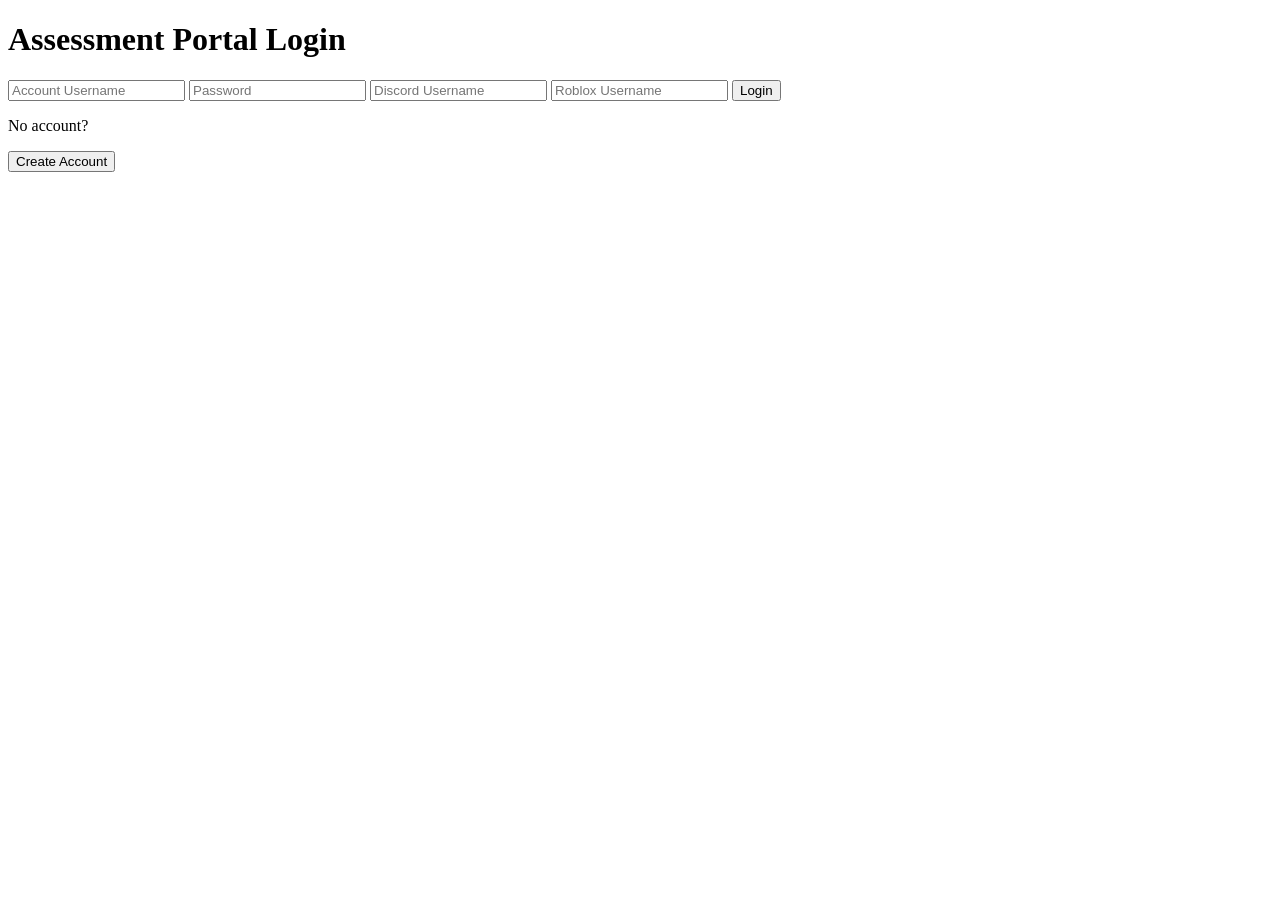
==== index.html @ 2d194c48 "Create index.html for assessment portal login" ====
<!DOCTYPE html>
<html>
<head>
<title>Assessment Portal</title>
<link rel="stylesheet" href="style.css">
</head>

<body>

<h1>Assessment Portal Login</h1>

<input id="username" placeholder="Account Username">

<input id="password" type="password" placeholder="Password">

<input id="discord" placeholder="Discord Username">

<input id="roblox" placeholder="Roblox Username">

<button onclick="login()">Login</button>

<p>No account?</p>

<a href="register.html">
<button>Create Account</button>
</a>

<script src="auth.js"></script>

</body>
</html>
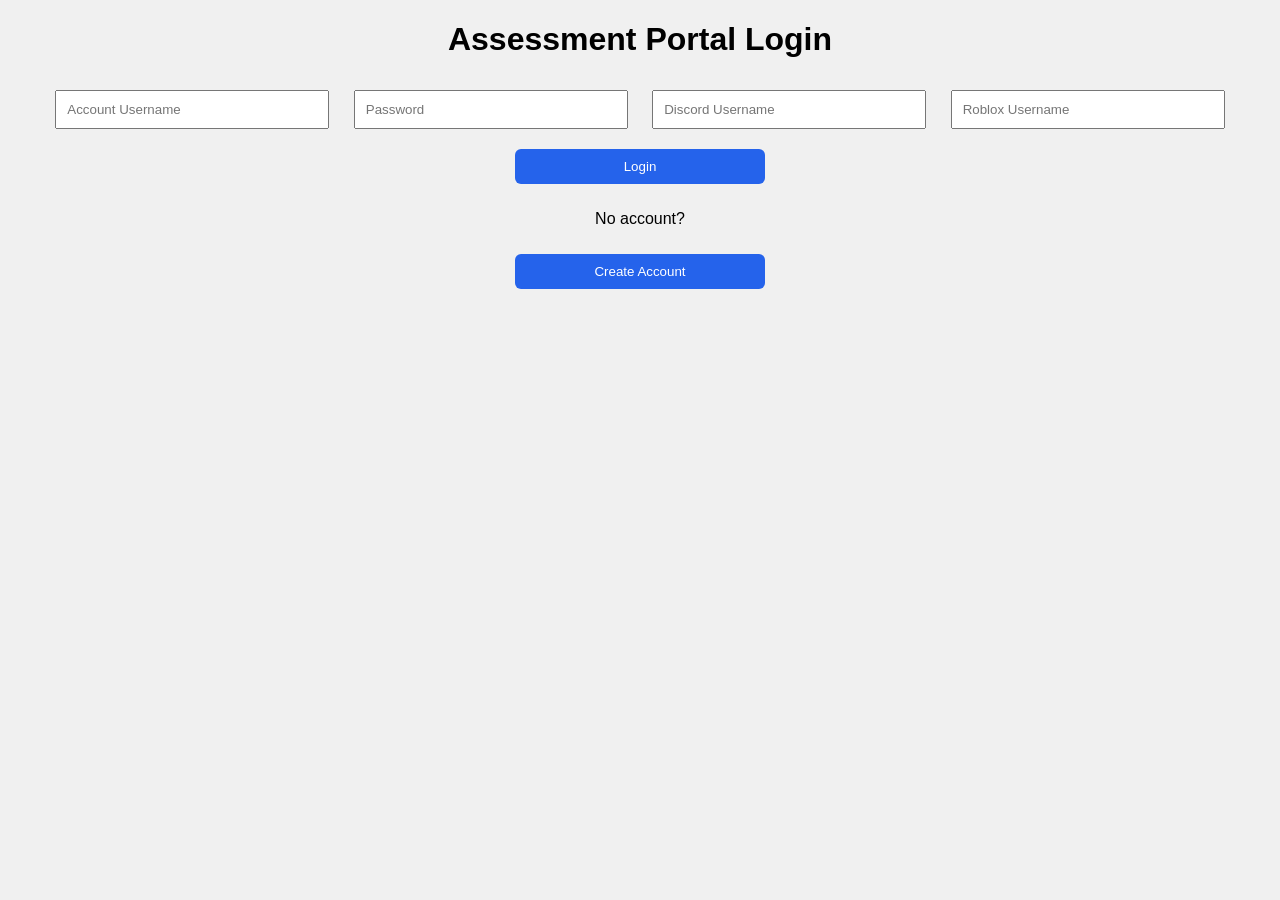
==== commit f7a9878f: "Clean up index.html formatting Removed unnecessary whitespace and added a newline at the end of the " ====
--- a/index.html
+++ b/index.html
@@ -4,28 +4,22 @@
 <title>Assessment Portal</title>
 <link rel="stylesheet" href="style.css">
 </head>
-
 <body>
 
 <h1>Assessment Portal Login</h1>
 
 <input id="username" placeholder="Account Username">
-
 <input id="password" type="password" placeholder="Password">
-
 <input id="discord" placeholder="Discord Username">
-
 <input id="roblox" placeholder="Roblox Username">
 
 <button onclick="login()">Login</button>
 
 <p>No account?</p>
-
 <a href="register.html">
 <button>Create Account</button>
 </a>
 
 <script src="auth.js"></script>
-
 </body>
 </html>
--- a/style.css
+++ b/style.css
@@ -0,0 +1,29 @@
+body {
+  font-family: Arial;
+  text-align: center;
+  background: #f0f0f0;
+}
+
+input, button {
+  margin: 10px;
+  padding: 10px;
+  width: 250px;
+}
+
+button {
+  background: #2563eb;
+  color: white;
+  border: none;
+  border-radius: 6px;
+  cursor: pointer;
+}
+
+table {
+  margin: 20px auto;
+  border-collapse: collapse;
+}
+
+th, td {
+  padding: 8px 12px;
+  border: 1px solid #333;
+}
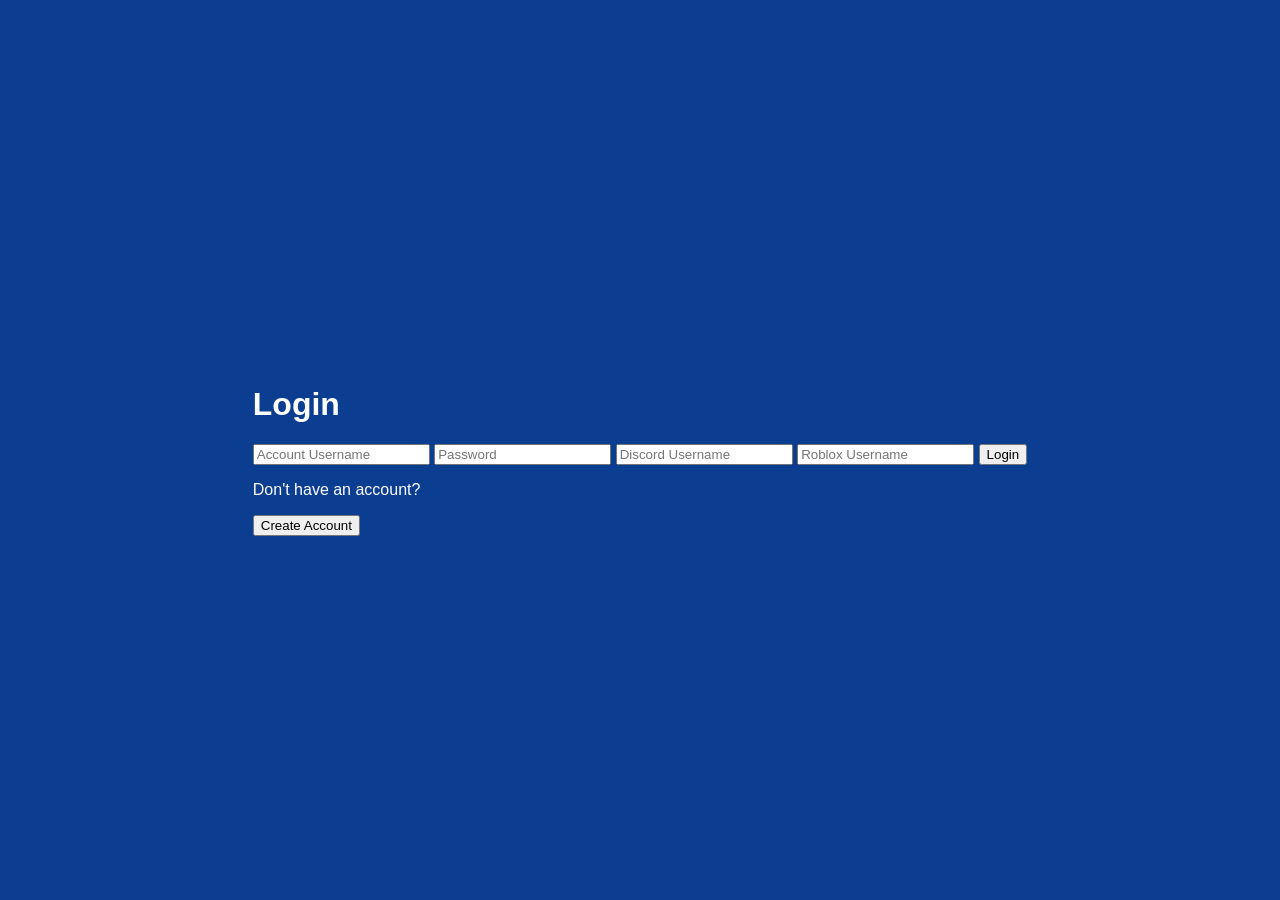
==== commit 04435e9b: "Update index.html" ====
--- a/index.html
+++ b/index.html
@@ -1,24 +1,24 @@
 <!DOCTYPE html>
-<html>
+<html lang="en">
 <head>
-<title>Assessment Portal</title>
+<meta charset="UTF-8">
+<title>Assessment Portal Login</title>
 <link rel="stylesheet" href="style.css">
 </head>
 <body>
 
-<h1>Assessment Portal Login</h1>
+<div class="container">
+  <h1>Login</h1>
+  <input id="username" placeholder="Account Username">
+  <input id="password" type="password" placeholder="Password">
+  <input id="discord" placeholder="Discord Username">
+  <input id="roblox" placeholder="Roblox Username">
 
-<input id="username" placeholder="Account Username">
-<input id="password" type="password" placeholder="Password">
-<input id="discord" placeholder="Discord Username">
-<input id="roblox" placeholder="Roblox Username">
+  <button onclick="login()">Login</button>
 
-<button onclick="login()">Login</button>
-
-<p>No account?</p>
-<a href="register.html">
-<button>Create Account</button>
-</a>
+  <p>Don't have an account?</p>
+  <a href="register.html"><button>Create Account</button></a>
+</div>
 
 <script src="auth.js"></script>
 </body>
--- a/style.css
+++ b/style.css
@@ -1,29 +1,70 @@
+/* Dark blue modern theme */
 body {
-  font-family: Arial;
-  text-align: center;
-  background: #f0f0f0;
+  font-family: 'Segoe UI', Tahoma, Geneva, Verdana, sans-serif;
+  background-color: #0b3d91;
+  color: #fff;
+  display: flex;
+  justify-content: center;
+  align-items: center;
+  height: 100vh;
+  margin: 0;
 }
 
-input, button {
-  margin: 10px;
-  padding: 10px;
-  width: 250px;
+.exam-container {
+  background-color: #142e6f;
+  padding: 40px;
+  border-radius: 15px;
+  box-shadow: 0 8px 20px rgba(0,0,0,0.5);
+  width: 400px;
+  text-align: center;
 }
 
-button {
-  background: #2563eb;
-  color: white;
-  border: none;
-  border-radius: 6px;
-  cursor: pointer;
+h2 {
+  font-size: 1.5em;
+  margin-bottom: 30px;
 }
 
-table {
-  margin: 20px auto;
-  border-collapse: collapse;
+.answer-btn {
+  background-color: #1e4bb8;
+  border: none;
+  border-radius: 10px;
+  padding: 12px 20px;
+  margin: 5px 0;
+  color: #fff;
+  font-size: 1em;
+  width: 100%;
+  cursor: pointer;
+  transition: background 0.3s, transform 0.2s;
 }
 
-th, td {
-  padding: 8px 12px;
-  border: 1px solid #333;
+.answer-btn:hover {
+  background-color: #3a66cc;
+  transform: translateY(-2px);
 }
+
+.answer-btn.selected {
+  background-color: #ffc107;
+  color: #000;
+}
+
+#nextBtn {
+  margin-top: 20px;
+  padding: 12px 20px;
+  font-size: 1em;
+  border: none;
+  border-radius: 10px;
+  background-color: #ff9800;
+  color: #000;
+  cursor: pointer;
+  transition: background 0.3s, transform 0.2s;
+}
+
+#nextBtn:disabled {
+  background-color: #555;
+  cursor: not-allowed;
+}
+
+#nextBtn:hover:not(:disabled) {
+  background-color: #ffc107;
+  transform: translateY(-2px);
+}
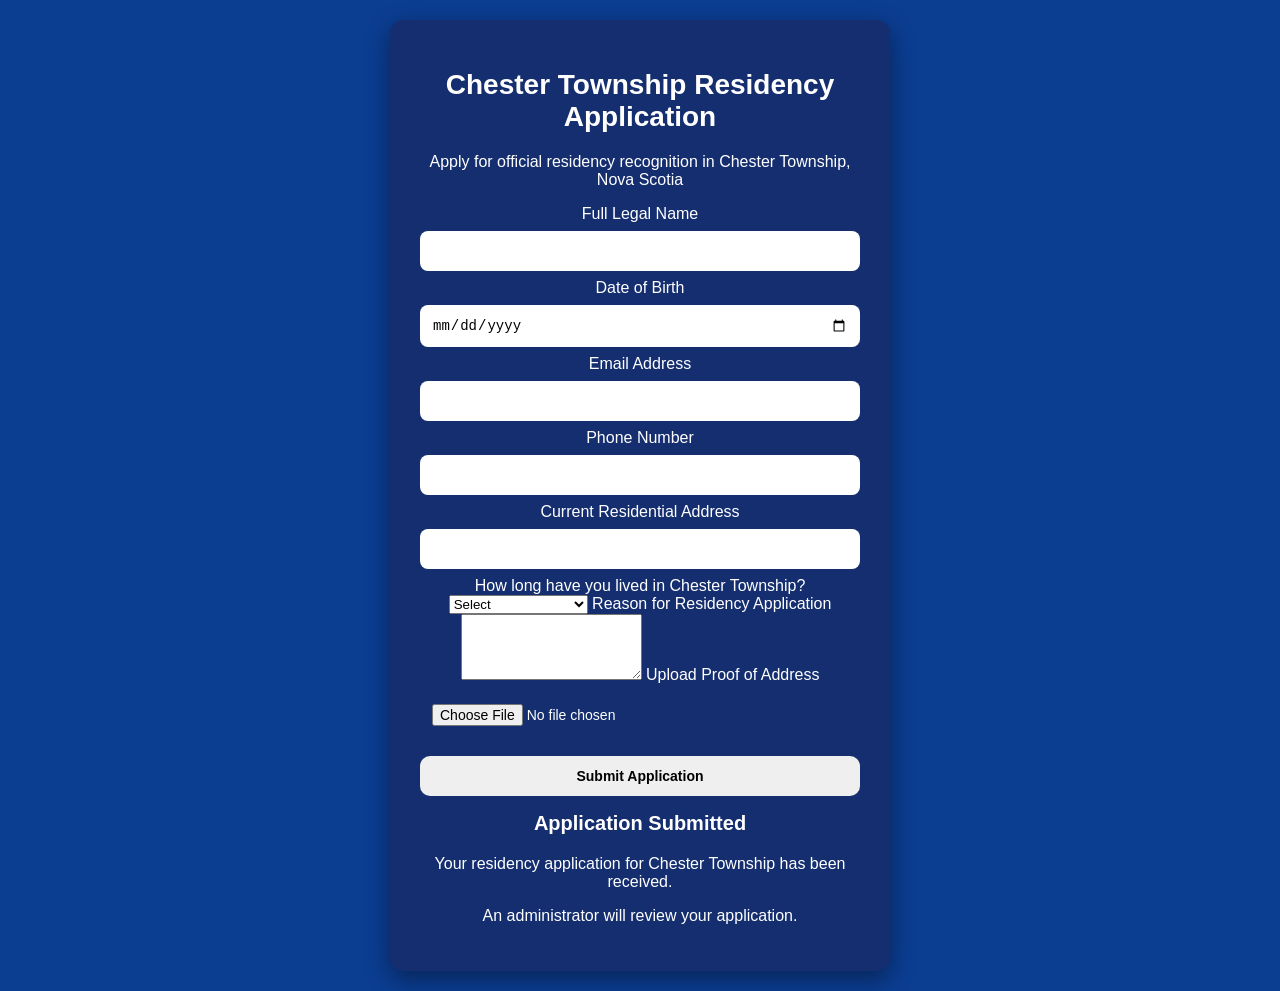
==== commit eea39a4d: "Update index.html" ====
--- a/index.html
+++ b/index.html
@@ -2,24 +2,63 @@
 <html lang="en">
 <head>
 <meta charset="UTF-8">
-<title>Assessment Portal Login</title>
+<title>Chester Township Residency Application</title>
 <link rel="stylesheet" href="style.css">
+<link href="https://fonts.googleapis.com/css2?family=Poppins:wght@300;400;600&display=swap" rel="stylesheet">
 </head>
+
 <body>
 
 <div class="container">
-  <h1>Login</h1>
-  <input id="username" placeholder="Account Username">
-  <input id="password" type="password" placeholder="Password">
-  <input id="discord" placeholder="Discord Username">
-  <input id="roblox" placeholder="Roblox Username">
 
-  <button onclick="login()">Login</button>
+<h1>Chester Township Residency Application</h1>
+<p class="subtitle">Apply for official residency recognition in Chester Township, Nova Scotia</p>
 
-  <p>Don't have an account?</p>
-  <a href="register.html"><button>Create Account</button></a>
+<form id="applicationForm">
+
+<label>Full Legal Name</label>
+<input type="text" required>
+
+<label>Date of Birth</label>
+<input type="date" required>
+
+<label>Email Address</label>
+<input type="email" required>
+
+<label>Phone Number</label>
+<input type="tel">
+
+<label>Current Residential Address</label>
+<input type="text" required>
+
+<label>How long have you lived in Chester Township?</label>
+<select required>
+<option value="">Select</option>
+<option>Less than 6 months</option>
+<option>6 months - 1 year</option>
+<option>1 - 3 years</option>
+<option>3+ years</option>
+</select>
+
+<label>Reason for Residency Application</label>
+<textarea rows="4" required></textarea>
+
+<label>Upload Proof of Address</label>
+<input type="file">
+
+<button type="submit">Submit Application</button>
+
+</form>
+
+<div id="confirmation" class="hidden">
+<h2>Application Submitted</h2>
+<p>Your residency application for Chester Township has been received.</p>
+<p>An administrator will review your application.</p>
 </div>
 
-<script src="auth.js"></script>
+</div>
+
+<script src="exam.js"></script>
+
 </body>
 </html>
--- a/style.css
+++ b/style.css
@@ -1,62 +1,106 @@
-/* Dark blue modern theme */
+/* Modern responsive layout */
+
+* {
+  box-sizing: border-box;
+}
+
 body {
-  font-family: 'Segoe UI', Tahoma, Geneva, Verdana, sans-serif;
+  font-family: "Segoe UI", Arial, sans-serif;
   background-color: #0b3d91;
-  color: #fff;
+  color: white;
+  margin: 0;
+  padding: 20px;
+
   display: flex;
   justify-content: center;
   align-items: center;
-  height: 100vh;
-  margin: 0;
+  min-height: 100vh;
 }
 
+/* Main containers */
+
+.container,
 .exam-container {
   background-color: #142e6f;
-  padding: 40px;
-  border-radius: 15px;
-  box-shadow: 0 8px 20px rgba(0,0,0,0.5);
-  width: 400px;
+
+  width: 100%;
+  max-width: 500px;
+
+  padding: 30px;
+  border-radius: 14px;
+
+  box-shadow: 0 8px 25px rgba(0,0,0,0.4);
   text-align: center;
 }
 
+/* Titles */
+
+h1 {
+  font-size: 28px;
+  margin-bottom: 20px;
+}
+
 h2 {
-  font-size: 1.5em;
-  margin-bottom: 30px;
+  font-size: 20px;
+  margin-bottom: 20px;
 }
+
+/* Inputs */
+
+input {
+  width: 100%;
+  padding: 12px;
+
+  margin: 8px 0;
+
+  border-radius: 8px;
+  border: none;
+
+  font-size: 14px;
+}
+
+/* Buttons */
+
+button {
+  width: 100%;
+  padding: 12px;
+
+  margin-top: 10px;
+
+  border-radius: 10px;
+  border: none;
+
+  font-weight: 600;
+  font-size: 14px;
+
+  cursor: pointer;
+}
+
+/* Answer buttons */
 
 .answer-btn {
   background-color: #1e4bb8;
-  border: none;
-  border-radius: 10px;
-  padding: 12px 20px;
-  margin: 5px 0;
-  color: #fff;
-  font-size: 1em;
-  width: 100%;
-  cursor: pointer;
-  transition: background 0.3s, transform 0.2s;
+  color: white;
+
+  margin: 6px 0;
 }
 
 .answer-btn:hover {
   background-color: #3a66cc;
-  transform: translateY(-2px);
 }
+
+/* Selected answer */
 
 .answer-btn.selected {
   background-color: #ffc107;
-  color: #000;
+  color: black;
 }
 
+/* Next button */
+
 #nextBtn {
-  margin-top: 20px;
-  padding: 12px 20px;
-  font-size: 1em;
-  border: none;
-  border-radius: 10px;
   background-color: #ff9800;
-  color: #000;
-  cursor: pointer;
-  transition: background 0.3s, transform 0.2s;
+  color: black;
 }
 
 #nextBtn:disabled {
@@ -64,7 +108,25 @@
   cursor: not-allowed;
 }
 
-#nextBtn:hover:not(:disabled) {
-  background-color: #ffc107;
-  transform: translateY(-2px);
+/* Mobile improvements */
+
+@media (max-width: 600px) {
+
+  body {
+    padding: 10px;
+  }
+
+  .container,
+  .exam-container {
+    padding: 20px;
+  }
+
+  h1 {
+    font-size: 22px;
+  }
+
+  h2 {
+    font-size: 18px;
+  }
+
 }
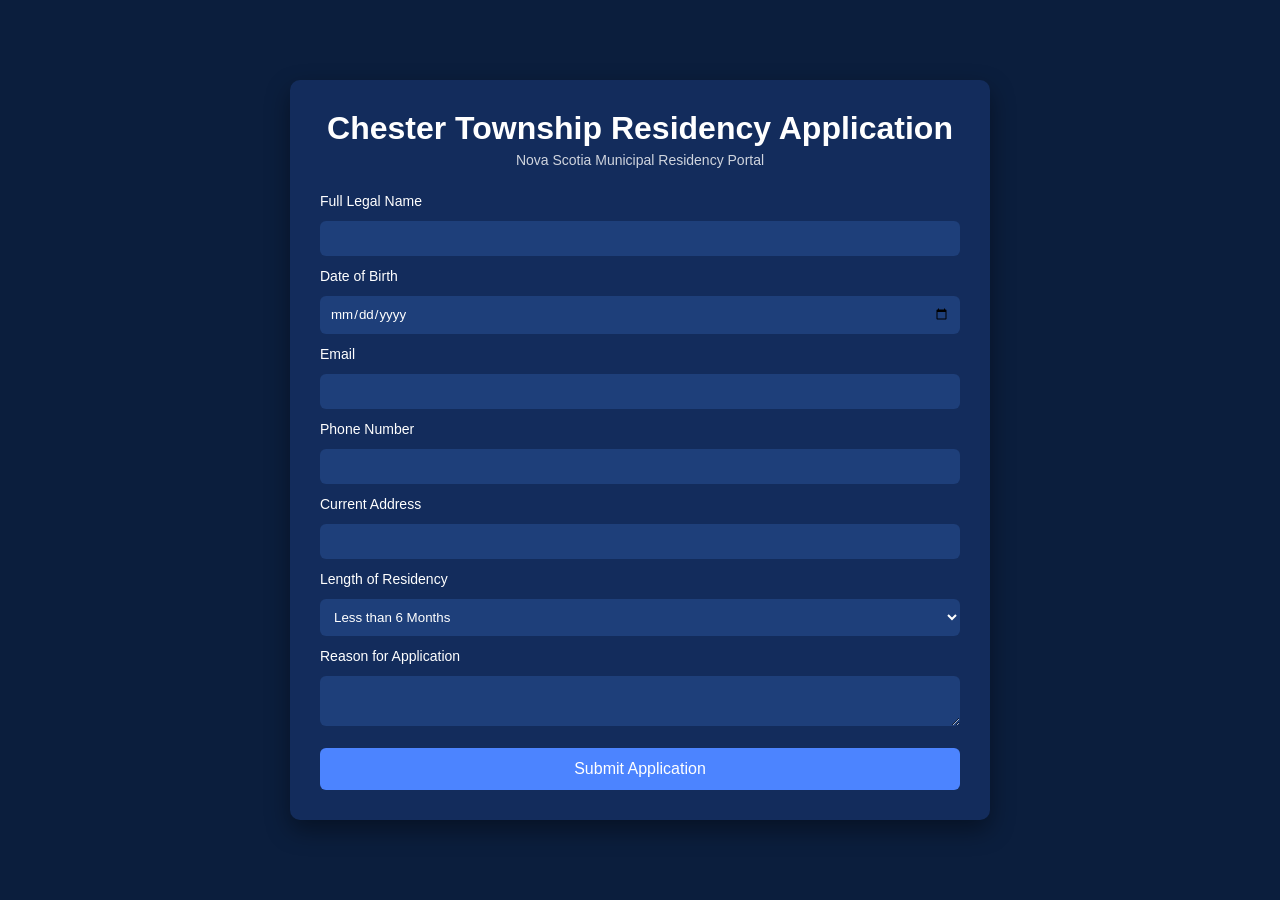
==== commit c3c17bc4: "Update index.html" ====
--- a/index.html
+++ b/index.html
@@ -1,10 +1,12 @@
 <!DOCTYPE html>
-<html lang="en">
+<html>
 <head>
 <meta charset="UTF-8">
 <title>Chester Township Residency Application</title>
+
 <link rel="stylesheet" href="style.css">
 <link href="https://fonts.googleapis.com/css2?family=Poppins:wght@300;400;600&display=swap" rel="stylesheet">
+
 </head>
 
 <body>
@@ -12,53 +14,54 @@
 <div class="container">
 
 <h1>Chester Township Residency Application</h1>
-<p class="subtitle">Apply for official residency recognition in Chester Township, Nova Scotia</p>
+<p class="subtitle">Nova Scotia Municipal Residency Portal</p>
 
 <form id="applicationForm">
 
 <label>Full Legal Name</label>
-<input type="text" required>
+<input type="text" id="name" required>
 
 <label>Date of Birth</label>
-<input type="date" required>
+<input type="date" id="dob" required>
 
-<label>Email Address</label>
-<input type="email" required>
+<label>Email</label>
+<input type="email" id="email" required>
 
 <label>Phone Number</label>
-<input type="tel">
+<input type="text" id="phone">
 
-<label>Current Residential Address</label>
-<input type="text" required>
+<label>Current Address</label>
+<input type="text" id="address" required>
 
-<label>How long have you lived in Chester Township?</label>
-<select required>
-<option value="">Select</option>
-<option>Less than 6 months</option>
-<option>6 months - 1 year</option>
-<option>1 - 3 years</option>
-<option>3+ years</option>
+<label>Length of Residency</label>
+<select id="length">
+<option>Less than 6 Months</option>
+<option>6 Months - 1 Year</option>
+<option>1 - 3 Years</option>
+<option>3+ Years</option>
 </select>
 
-<label>Reason for Residency Application</label>
-<textarea rows="4" required></textarea>
-
-<label>Upload Proof of Address</label>
-<input type="file">
+<label>Reason for Application</label>
+<textarea id="reason"></textarea>
 
 <button type="submit">Submit Application</button>
 
 </form>
 
 <div id="confirmation" class="hidden">
+
 <h2>Application Submitted</h2>
-<p>Your residency application for Chester Township has been received.</p>
-<p>An administrator will review your application.</p>
+<p id="appID"></p>
+
+<button onclick="downloadPDF()">Download Copy</button>
+
 </div>
 
 </div>
 
-<script src="exam.js"></script>
+<script src="database.js"></script>
+<script src="apply.js"></script>
+<script src="pdf.js"></script>
 
 </body>
 </html>
--- a/style.css
+++ b/style.css
@@ -1,132 +1,82 @@
-/* Modern responsive layout */
-
-* {
-  box-sizing: border-box;
+*{
+box-sizing:border-box;
+margin:0;
+padding:0;
+font-family:'Poppins',sans-serif;
 }
 
-body {
-  font-family: "Segoe UI", Arial, sans-serif;
-  background-color: #0b3d91;
-  color: white;
-  margin: 0;
-  padding: 20px;
-
-  display: flex;
-  justify-content: center;
-  align-items: center;
-  min-height: 100vh;
+body{
+background:#0b1e3d;
+display:flex;
+justify-content:center;
+align-items:center;
+min-height:100vh;
+color:white;
 }
 
-/* Main containers */
-
-.container,
-.exam-container {
-  background-color: #142e6f;
-
-  width: 100%;
-  max-width: 500px;
-
-  padding: 30px;
-  border-radius: 14px;
-
-  box-shadow: 0 8px 25px rgba(0,0,0,0.4);
-  text-align: center;
+.container{
+background:#132c5c;
+padding:30px;
+border-radius:10px;
+width:90%;
+max-width:700px;
+box-shadow:0 10px 25px rgba(0,0,0,0.4);
 }
 
-/* Titles */
-
-h1 {
-  font-size: 28px;
-  margin-bottom: 20px;
+h1{
+text-align:center;
+margin-bottom:5px;
 }
 
-h2 {
-  font-size: 20px;
-  margin-bottom: 20px;
+.subtitle{
+text-align:center;
+margin-bottom:25px;
+font-size:14px;
+opacity:0.8;
 }
 
-/* Inputs */
-
-input {
-  width: 100%;
-  padding: 12px;
-
-  margin: 8px 0;
-
-  border-radius: 8px;
-  border: none;
-
-  font-size: 14px;
+form{
+display:flex;
+flex-direction:column;
+gap:12px;
 }
 
-/* Buttons */
-
-button {
-  width: 100%;
-  padding: 12px;
-
-  margin-top: 10px;
-
-  border-radius: 10px;
-  border: none;
-
-  font-weight: 600;
-  font-size: 14px;
-
-  cursor: pointer;
+label{
+font-size:14px;
 }
 
-/* Answer buttons */
-
-.answer-btn {
-  background-color: #1e4bb8;
-  color: white;
-
-  margin: 6px 0;
+input, textarea, select{
+padding:10px;
+border:none;
+border-radius:6px;
+background:#1e3f7a;
+color:white;
 }
 
-.answer-btn:hover {
-  background-color: #3a66cc;
+input::placeholder{
+color:#ccc;
 }
 
-/* Selected answer */
-
-.answer-btn.selected {
-  background-color: #ffc107;
-  color: black;
+button{
+margin-top:10px;
+padding:12px;
+border:none;
+border-radius:6px;
+background:#4c84ff;
+color:white;
+font-size:16px;
+cursor:pointer;
 }
 
-/* Next button */
-
-#nextBtn {
-  background-color: #ff9800;
-  color: black;
+button:hover{
+background:#3567d6;
 }
 
-#nextBtn:disabled {
-  background-color: #555;
-  cursor: not-allowed;
+.hidden{
+display:none;
 }
 
-/* Mobile improvements */
-
-@media (max-width: 600px) {
-
-  body {
-    padding: 10px;
-  }
-
-  .container,
-  .exam-container {
-    padding: 20px;
-  }
-
-  h1 {
-    font-size: 22px;
-  }
-
-  h2 {
-    font-size: 18px;
-  }
-
+#confirmation{
+text-align:center;
+padding:20px;
 }
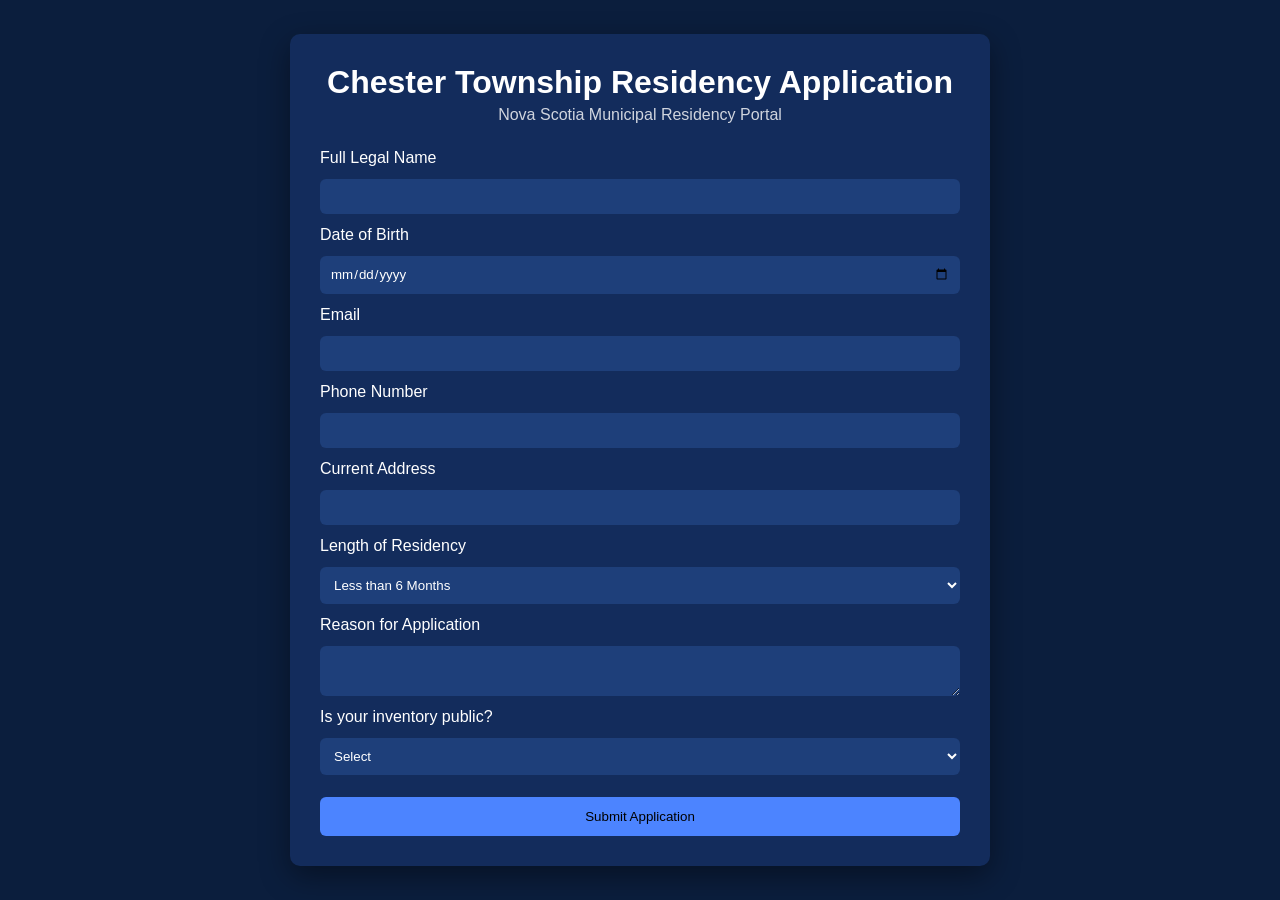
==== commit 8bbe089f: "Update index.html" ====
--- a/index.html
+++ b/index.html
@@ -44,6 +44,14 @@
 <label>Reason for Application</label>
 <textarea id="reason"></textarea>
 
+<label>Is your inventory public?</label>
+
+<select id="inventory">
+<option value="">Select</option>
+<option>Yes</option>
+<option>No</option>
+</select>
+
 <button type="submit">Submit Application</button>
 
 </form>
--- a/style.css
+++ b/style.css
@@ -2,7 +2,7 @@
 box-sizing:border-box;
 margin:0;
 padding:0;
-font-family:'Poppins',sans-serif;
+font-family:Poppins,sans-serif;
 }
 
 body{
@@ -20,7 +20,7 @@
 border-radius:10px;
 width:90%;
 max-width:700px;
-box-shadow:0 10px 25px rgba(0,0,0,0.4);
+box-shadow:0 10px 30px rgba(0,0,0,0.4);
 }
 
 h1{
@@ -31,8 +31,7 @@
 .subtitle{
 text-align:center;
 margin-bottom:25px;
-font-size:14px;
-opacity:0.8;
+opacity:.8;
 }
 
 form{
@@ -41,20 +40,12 @@
 gap:12px;
 }
 
-label{
-font-size:14px;
-}
-
-input, textarea, select{
+input,select,textarea{
 padding:10px;
 border:none;
 border-radius:6px;
 background:#1e3f7a;
 color:white;
-}
-
-input::placeholder{
-color:#ccc;
 }
 
 button{
@@ -63,8 +54,6 @@
 border:none;
 border-radius:6px;
 background:#4c84ff;
-color:white;
-font-size:16px;
 cursor:pointer;
 }
 
@@ -75,8 +64,3 @@
 .hidden{
 display:none;
 }
-
-#confirmation{
-text-align:center;
-padding:20px;
-}
